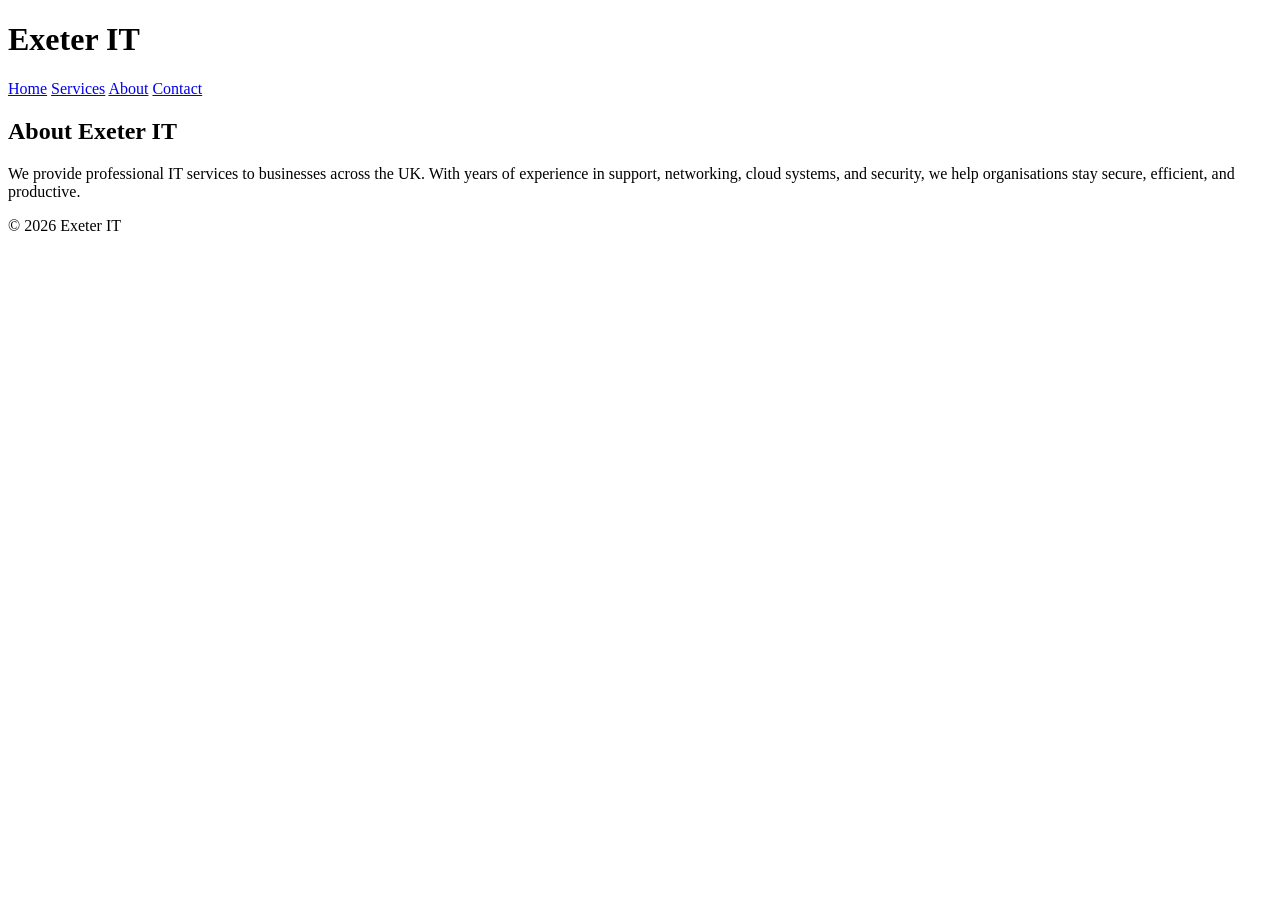
==== about.html @ 3422894e "Create about.html" ====
<!DOCTYPE html>
<html lang="en">
<head>
  <meta charset="UTF-8">
  <title>About Us | Exeter IT</title>
  <link rel="stylesheet" href="css/style.css">
</head>
<body>
<header>
  <h1>Exeter IT</h1>
  <nav>
    <a href="index.html">Home</a>
    <a href="services.html">Services</a>
    <a href="about.html">About</a>
    <a href="contact.html">Contact</a>
  </nav>
</header>

<main>
  <h2>About Exeter IT</h2>
  <p>We provide professional IT services to businesses across the UK. With years of experience in support, networking, cloud systems, and security, we help organisations stay secure, efficient, and productive.</p>
</main>

<footer>
  <p>© 2026 Exeter IT</p>
</footer>
</body>
</html>
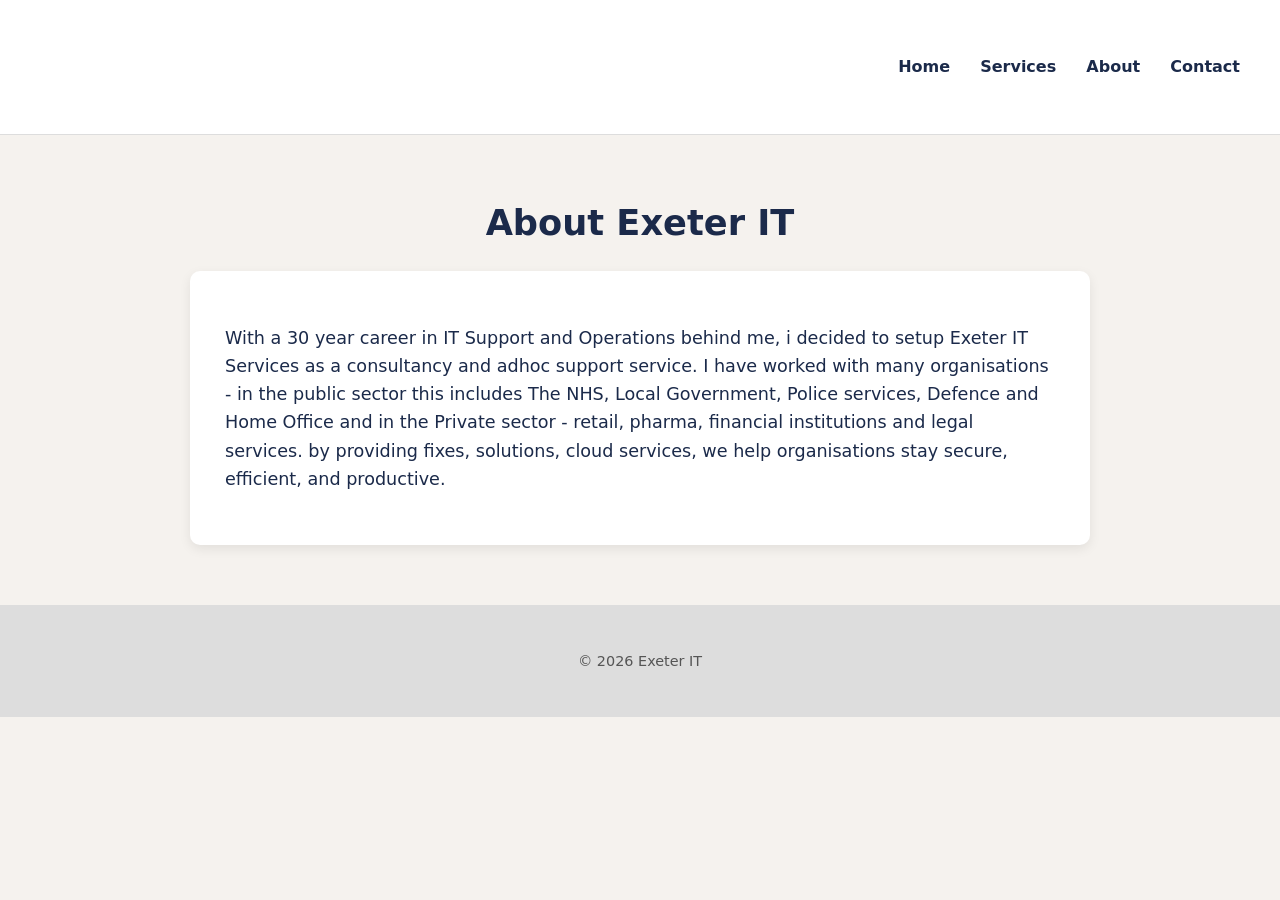
==== commit a688e69b: "Update about.html" ====
--- a/about.html
+++ b/about.html
@@ -1,28 +1,96 @@
 <!DOCTYPE html>
 <html lang="en">
 <head>
-  <meta charset="UTF-8">
-  <title>About Us | Exeter IT</title>
-  <link rel="stylesheet" href="css/style.css">
+    <meta charset="UTF-8">
+    <title>About Us | Exeter IT</title>
+    <link rel="stylesheet" href="css/style.css">
+
+    <style>
+        body {
+            margin: 0;
+            font-family: system-ui, -apple-system, sans-serif;
+            background: #F5F2EE;
+            color: #1B2A4A;
+            line-height: 1.6;
+        }
+
+        header {
+            display: flex;
+            justify-content: space-between;
+            align-items: center;
+            padding: 20px 40px;
+            background: white;
+            border-bottom: 1px solid #ddd;
+        }
+
+        nav a {
+            margin-left: 25px;
+            text-decoration: none;
+            font-weight: 600;
+            color: #1B2A4A;
+        }
+
+        nav a:hover {
+            color: #D4872A;
+        }
+
+        main {
+            max-width: 900px;
+            margin: 60px auto;
+            padding: 0 20px;
+        }
+
+        h2 {
+            text-align: center;
+            font-size: 2.2rem;
+            margin-bottom: 20px;
+        }
+
+        .about-box {
+            background: white;
+            padding: 35px;
+            border-radius: 10px;
+            box-shadow: 0 4px 12px rgba(0,0,0,0.08);
+            font-size: 1.1rem;
+        }
+
+        footer {
+            text-align: center;
+            padding: 30px;
+            font-size: 0.9rem;
+            color: #555;
+        }
+    </style>
 </head>
+
 <body>
+
 <header>
-  <h1>Exeter IT</h1>
-  <nav>
-    <a href="index.html">Home</a>
-    <a href="services.html">Services</a>
-    <a href="about.html">About</a>
-    <a href="contact.html">Contact</a>
-  </nav>
+    <h1>Exeter IT</h1>
+    <nav>
+        <a href="index.html">Home</a>
+        <a href="services.html">Services</a>
+        <a href="about.html">About</a>
+        <a href="contact.html">Contact</a>
+    </nav>
 </header>
 
 <main>
-  <h2>About Exeter IT</h2>
-  <p>We provide professional IT services to businesses across the UK. With years of experience in support, networking, cloud systems, and security, we help organisations stay secure, efficient, and productive.</p>
+    <h2>About Exeter IT</h2>
+
+    <div class="about-box">
+        <p>
+            With a 30 year career in IT Support and Operations behind me, i decided to setup Exeter IT Services as a
+          consultancy and adhoc support service. I have worked with many organisations - in the public sector this includes 
+          The NHS, Local Government, Police services, Defence and Home Office and in the Private sector - retail, pharma, financial institutions and legal services. 
+         by providing fixes, solutions, cloud services, we help organisations stay secure, efficient, and productive.
+        </p>
+    </div>
 </main>
 
 <footer>
-  <p>© 2026 Exeter IT</p>
+    <p>© 2026 Exeter IT</p>
 </footer>
+
 </body>
 </html>
--- a/css/style.css
+++ b/css/style.css
@@ -0,0 +1,76 @@
+body {
+  margin: 0;
+  font-family: Arial, sans-serif;
+  background: #f5f5f5;
+  color: #333;
+}
+
+header {
+  background: #003366;
+  color: white;
+  padding: 1em;
+  display: flex;
+  justify-content: space-between;
+  align-items: center;
+}
+
+nav a {
+  padding-top: 10px;
+  padding-bottom: 10px;
+  display: inline-block;
+  color: white;
+  margin-left: 1em;
+  text-decoration: none;
+  font-weight: bold;
+}
+
+.hero {
+  background: white;
+  color: black;
+  padding: 4em 2em;
+  text-align: center;
+}
+
+.btn {
+  background: white;
+  color: #0055aa;
+  padding: 0.7em 1.2em;
+  border-radius: 5px;
+  text-decoration: none;
+  font-weight: bold;
+}
+
+main {
+  padding: 2em;
+}
+
+.service-list li {
+  background: white;
+  padding: 1em;
+  margin-bottom: 1em;
+  border-radius: 5px;
+}
+
+.contact-form input,
+.contact-form textarea {
+  width: 100%;
+  padding: 0.5em;
+  margin-top: 0.3em;
+  margin-bottom: 1em;
+}
+
+button {
+  background: #003366;
+  color: white;
+  padding: 0.7em 1.2em;
+  border: none;
+  border-radius: 5px;
+  cursor: pointer;
+}
+
+footer {
+  background: #ddd;
+  text-align: center;
+  padding: 1em;
+  margin-top: 2em;
+}
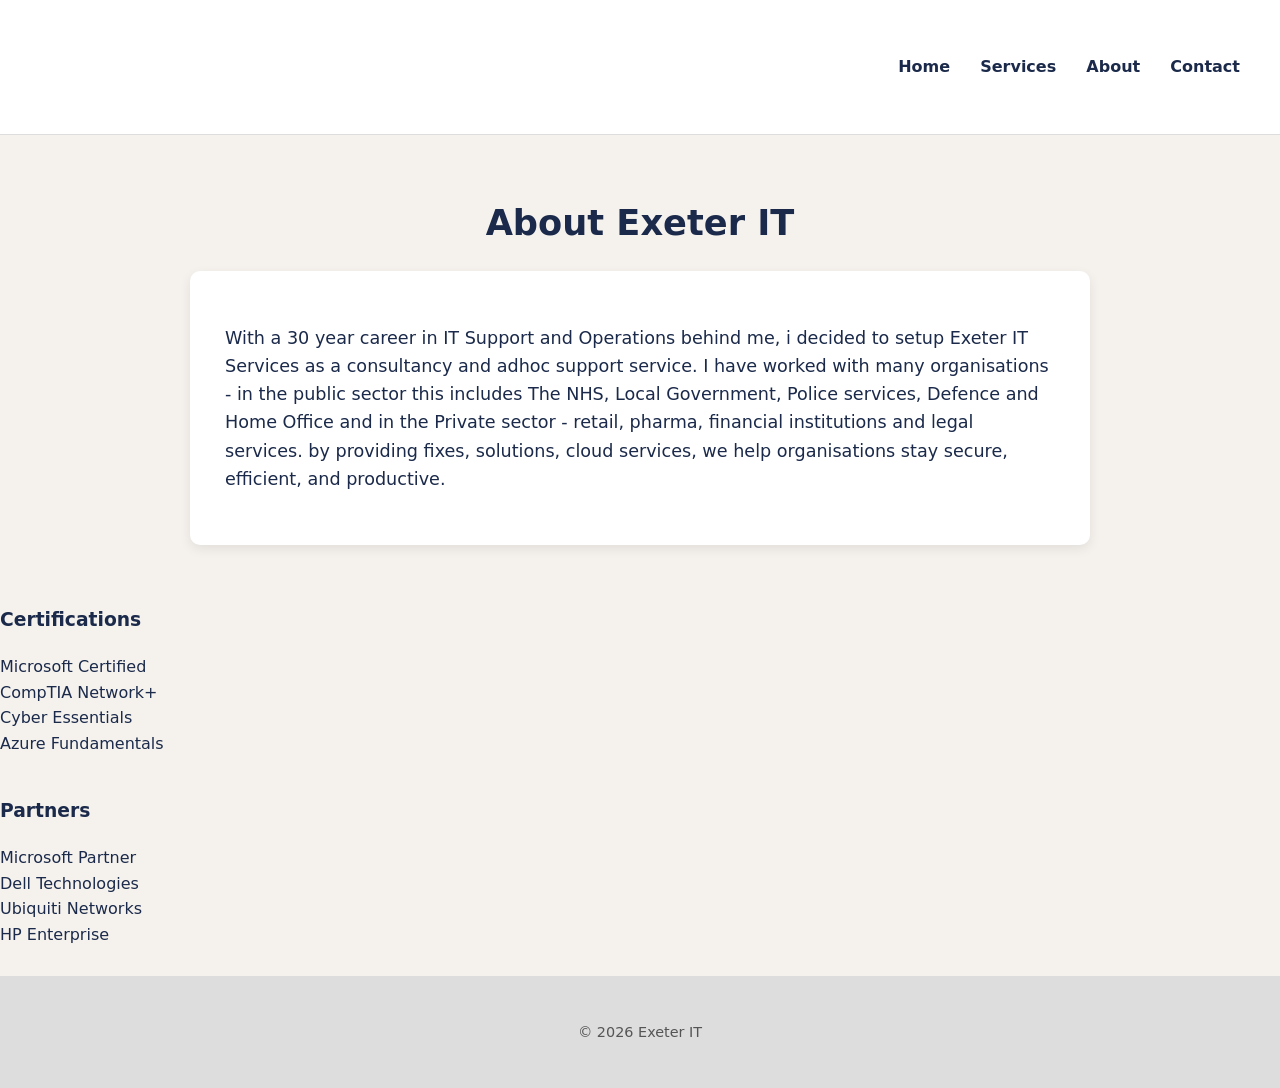
==== commit e159ae21: "Update about.html" ====
--- a/about.html
+++ b/about.html
@@ -87,6 +87,23 @@
         </p>
     </div>
 </main>
+<section class="about-extra">
+    <h3>Certifications</h3>
+    <div class="cert-grid">
+        <div class="cert-card">Microsoft Certified</div>
+        <div class="cert-card">CompTIA Network+</div>
+        <div class="cert-card">Cyber Essentials</div>
+        <div class="cert-card">Azure Fundamentals</div>
+    </div>
+
+    <h3 style="margin-top:40px;">Partners</h3>
+    <div class="cert-grid">
+        <div class="cert-card">Microsoft Partner</div>
+        <div class="cert-card">Dell Technologies</div>
+        <div class="cert-card">Ubiquiti Networks</div>
+        <div class="cert-card">HP Enterprise</div>
+    </div>
+</section>
 
 <footer>
     <p>© 2026 Exeter IT</p>
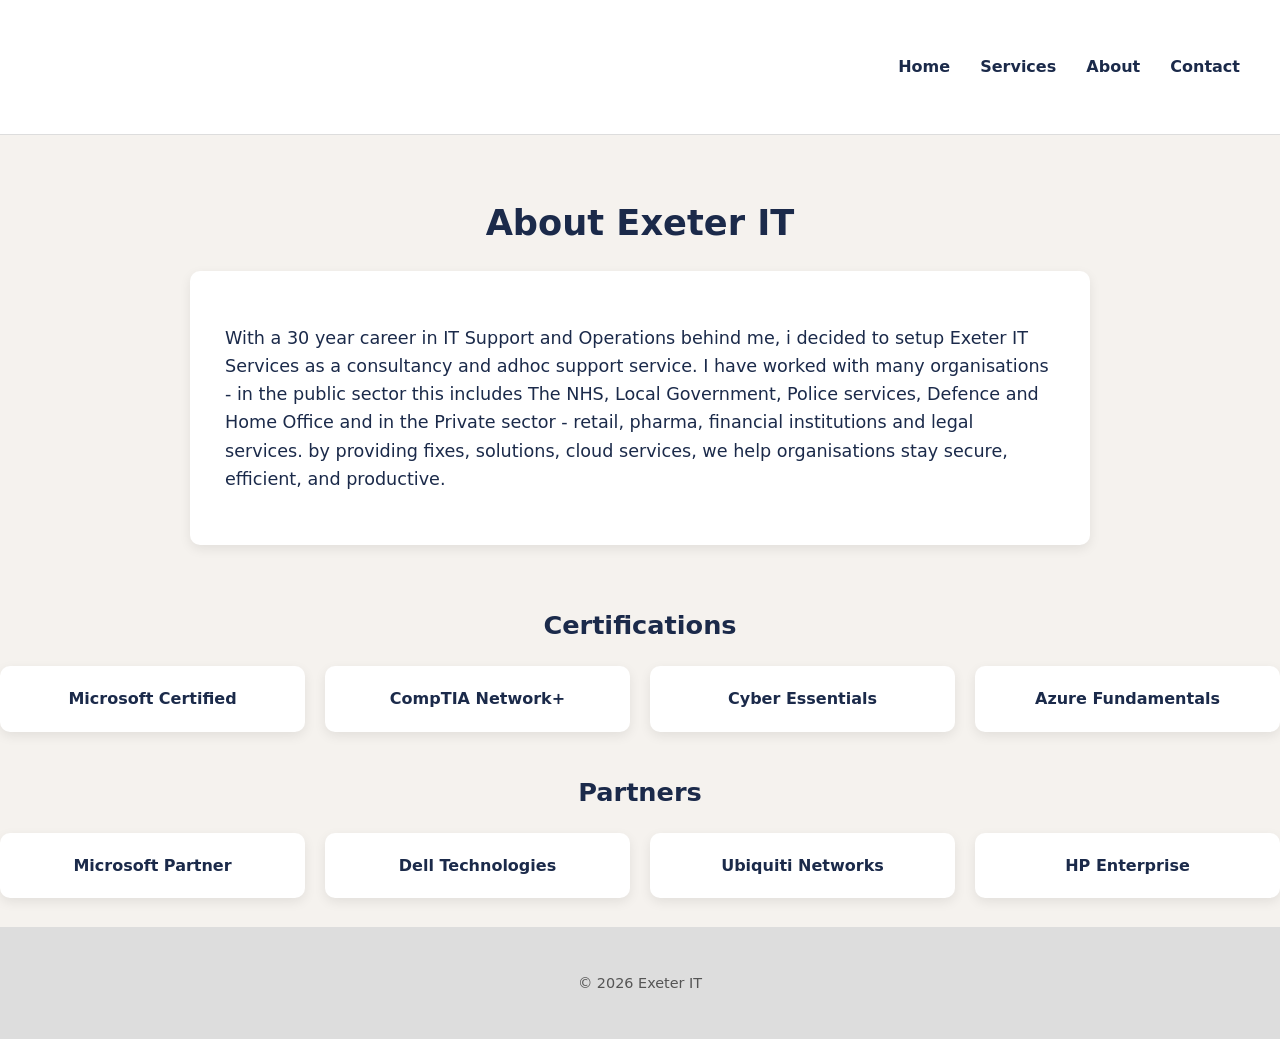
==== commit 6e85ef96: "Update about.html" ====
--- a/about.html
+++ b/about.html
@@ -60,6 +60,38 @@
             font-size: 0.9rem;
             color: #555;
         }
+        .about-extra {
+    margin-top: 50px;
+}
+
+.about-extra h3 {
+    font-size: 1.6rem;
+    margin-bottom: 20px;
+    color: #1B2A4A;
+    text-align: center;
+}
+
+.cert-grid {
+    display: grid;
+    grid-template-columns: repeat(auto-fit, minmax(220px, 1fr));
+    gap: 20px;
+}
+
+.cert-card {
+    background: white;
+    padding: 20px;
+    border-radius: 10px;
+    text-align: center;
+    font-weight: 600;
+    box-shadow: 0 4px 12px rgba(0,0,0,0.08);
+    transition: 0.2s;
+}
+
+.cert-card:hover {
+    transform: translateY(-4px);
+    box-shadow: 0 6px 18px rgba(0,0,0,0.12);
+}
+
     </style>
 </head>
 
--- a/css/style.css
+++ b/css/style.css
@@ -74,3 +74,34 @@
   padding: 1em;
   margin-top: 2em;
 }
+.about-extra {
+    margin-top: 50px;
+}
+
+.about-extra h3 {
+    font-size: 1.6rem;
+    margin-bottom: 20px;
+    color: #1B2A4A;
+    text-align: center;
+}
+
+.cert-grid {
+    display: grid;
+    grid-template-columns: repeat(auto-fit, minmax(220px, 1fr));
+    gap: 20px;
+}
+
+.cert-card {
+    background: white;
+    padding: 20px;
+    border-radius: 10px;
+    text-align: center;
+    font-weight: 600;
+    box-shadow: 0 4px 12px rgba(0,0,0,0.08);
+    transition: 0.2s;
+}
+
+.cert-card:hover {
+    transform: translateY(-4px);
+    box-shadow: 0 6px 18px rgba(0,0,0,0.12);
+}
